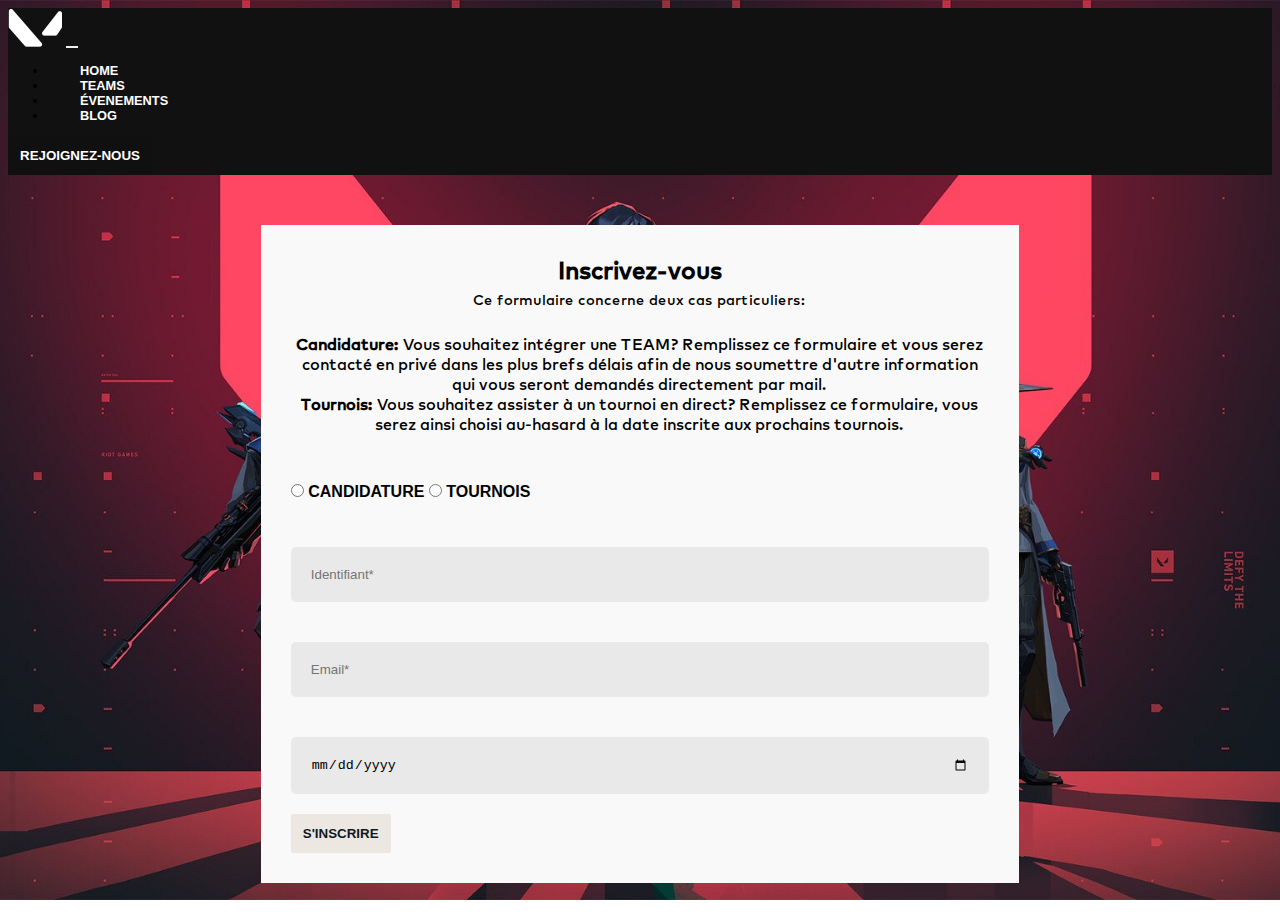
==== register.html @ cdbb24ac "Ajout - Page register.html + Police | Réinisialisation du EVENT | Mini-Refonte du Banner" ====
<!DOCTYPE html>
<html lang="en">

<head>
    <meta charset="UTF-8">
    <meta http-equiv="X-UA-Compatible" content="IE=edge">
    <meta name="viewport" content="width=device-width, initial-scale=1.0">
    <title>WeAreValorant - Inscription</title>
    <!-- css boostrap  -->

    <link href="https://cdn.jsdelivr.net/npm/bootstrap@5.0.2/dist/css/bootstrap.min.css" rel="stylesheet"
        integrity="sha384-EVSTQN3/azprG1Anm3QDgpJLIm9Nao0Yz1ztcQTwFspd3yD65VohhpuuCOmLASjC" crossorigin="anonymous">
    <link rel="stylesheet" href="https://cdn.jsdelivr.net/npm/bootstrap-icons@1.5.0/font/bootstrap-icons.css">
    <!--<link rel="stylesheet" href="assets/css/style.min.css">-->
    <!-- css - global -->
    <link rel="stylesheet" href="assets/css/style.css">
    <!-- css - sections page -->
    <link rel="stylesheet" href="assets/css/navbar.css">
    <link rel="stylesheet" href="assets/css/register.css">

    <!-- css - fonts -->
    <link rel="stylesheet" href="assets/css/fonts.css">
</head>

<body>
    <!-- ################################################################## -->
    <!-- start: NAVBAR -->
    <nav class="navbar navbar-expand-lg navbar-dark bg-111 fixed-top">
        <div class="container">
            <a class="navbar-brand" href="#">
                <svg xmlns="http://www.w3.org/2000/svg" xmlns:xlink="http://www.w3.org/1999/xlink" width="54"
                    height="39" viewBox="0 0 54 39">
                    <image id="icons8-valorant" width="54" height="39"
                        xlink:href="[data-uri]" />
                </svg>
            </a>

            <button class="navbar-toggler" type="button" data-bs-toggle="collapse"
                data-bs-target="#navbarSupportedContent" aria-controls="navbarSupportedContent" aria-expanded="false"
                aria-label="Toggle navigation">
                <span class="navbar-toggler-icon"></span>
            </button>
            <div class="collapse navbar-collapse" id="navbarSupportedContent">
                <ul class="navbar-nav m-auto mb-2 mb-lg-0 text-center">
                    <li class="nav-item">
                        <a class="nav-link active" aria-current="page" href="index.html">Home</a>
                    </li>
                    <li class="nav-item">
                        <a class="nav-link active" aria-current="page" href="index.html#teams">TEAMS</a>
                    </li>
                    <li class="nav-item">
                        <a class="nav-link active" aria-current="page" href="index.html#events">évenements</a>
                    </li>
                    <li class="nav-item">
                        <a class="nav-link active" aria-current="page" href="#">BLOG</a>
                    </li>
                </ul>
                <div class="d-flex">
                    <button class="btn-nav m-auto" type="submit">Rejoignez-nous</button>
                </div>
            </div>
        </div>
    </nav>
    <!-- end: NAVBAR -->
    <!-- ################################################################## -->
    <main>
        <div class="container">
            <div class="row">
                <div class="col-12">
                    <form class="forms-register d-flex flex-column">
                        <div class="text-forms">
                            <h2>Inscrivez-vous</h2>
                            <p>Ce formulaire concerne deux cas particuliers:</p>
                            <ul class="d-flex flex-column flex-md-row">
                                <li class="mt-3">
                                    
                                    <strong>Candidature:</strong> Vous souhaitez intégrer une TEAM? Remplissez ce
                                    formulaire et vous
                                    serez contacté en privé dans les plus brefs délais afin de nous soumettre d'autre
                                    information qui vous seront demandés directement par mail.
                                </li>
                                <li class="mt-3">
                                    <strong>Tournois:</strong> Vous souhaitez assister à un tournoi en direct?
                                    Remplissez ce formulaire, vous serez ainsi choisi au-hasard à la date inscrite aux
                                    prochains tournois.
                                </li>
                            </ul>
                        </div>
                        <div class="d-flex flex-row justify-content-around align-items-center ">
                            <label for="candid">
                                <input type="radio" id="candid" name="e-c" value="Candidature">
                                Candidature
                            </label>
                            <label for="event">
                                <input type="radio" id="event" name="e-c" value="Tournois">
                                Tournois
                            </label>
                        </div>

                        <input type="text" name="id" placeholder="Identifiant*">
                        <input type="email" name="email" placeholder="Email*">
                        <input type="date" name="ddn" placeholder="Date de Naissance*">
                        <div class="d-flex align-items-center justify-content-center">
                            <button type="submit" class="btn-style">S'inscrire</button>
                        </div>
                    </form>
                </div>
            </div>
        </div>
    </main>
</body>
<script src="https://cdn.jsdelivr.net/npm/bootstrap@5.0.2/dist/js/bootstrap.bundle.min.js"></script>

</html>
---- assets/css/style.min.css ----
@import url(https://lolstatic-a.akamaihd.net/webfonts/live/css/valorant/fonts.css);@import url(https://fonts.googleapis.com/css?family=Anton|Black+Han+Sans|Kanit:700|Noto+Sans+HK:900|Noto+Sans+JP:700|Noto+Sans+SC:700|Noto+Sans+TC:700|Oswald:700&display=swap&subset=chinese-hongkong,chinese-simplified,chinese-traditional,cyrillic,japanese,korean,thai,vietnamese);*{cursor:url(../cur/white.cur),auto!important}body{font-family:"DINNextW1G",sans-serif;background-color:#ece7e1;background-image:url(../img/body.png);background-repeat:no-repeat;background-size:cover;background-attachment:fixed}@media(max-width:768px){body{background-image:none!important}.body-bg{background-image:none!important}}.body-bg{background-image:url(../img/test.png);background-repeat:no-repeat;background-size:cover;background-attachment:fixed}.bg-111{background-color:#111}h1 span{font-family:"valorant-font"}a:hover{color:white}button{border:0;cursor:url(../cur/pinckle.cur),auto!important}.f-valo{font-family:"valorant-font"}h1,h2,h3,h4,h5,h6{font-family:"Tungsten-Bold";z-index:2;text-transform:uppercase}.container{border-left:2px solid #969493}.btn-style{font-size:12px;font-weight:800;border-radius:2px;padding:12px;color:#0f1923;text-transform:uppercase;background-color:#ece7e1;width:auto;background-image:linear-gradient(to left,transparent,transparent 50%,#ff4655 50%,#ff4655);background-position:100% 0;background-size:200% 100%;transition:all .25s ease-in}.btn-style:hover{color:white;background-position:0 0}.navbar{padding:0}nav .container{border:0}.navbar-brand span:hover{color:#eee;transition:.4s}.nav-link,.nav-link{transition:.4s;padding:20px 0;border-bottom:2px solid transparent}.nav-link:focus,.nav-link:hover{transition:.4s;border-bottom:2px solid #ff4655;color:white}.nav-item a{font-weight:800;font-size:12px;color:white;text-transform:uppercase}.btn-nav{font-size:12px;font-weight:800;border-radius:2px;padding:12px;color:white;text-transform:uppercase;background-color:#1111;width:auto;background-image:linear-gradient(to left,transparent,transparent 50%,#ff4655 50%,#ff4655);background-position:100% 0;background-size:200% 100%;transition:all .25s ease-in}.btn-nav:hover{color:white;background-position:0 0}@media(min-width:992px){.navbar-expand-lg .navbar-nav .nav-link{padding-right:2rem;padding-left:2rem}}@media(max-width:992px){.navbar{padding:.5rem}.nav-link:focus,.nav-link:hover{border-color:transparent;color:#e2e2e2}}.navbar-toggler:focus{box-shadow:none}@media(orientation:landscape){.bg-banner{font-size:.9em;background:url(../img/bg-banner-mobile.jpeg) no-repeat center center!important;background-size:cover!important}.text-content{padding-top:50px}}@media(min-width:992px){.bg-banner{font-size:1.2em}}.bg-banner{padding:0;background:url(../img/valorant1.png) no-repeat center center!important;min-height:100vh;background-size:cover;display:flex;justify-content:center;align-items:center;overflow:hidden}.text-content{display:flex;flex-direction:column;align-items:center;text-align:center;z-index:1;position:relative}.text-content h1{font-size:2.2em!important}.text-content p{font-size:.8em}.welcome{font-size:10px;font-weight:800;border-radius:2px;padding:10px;color:white;text-transform:uppercase;background-color:#ff4655;width:auto}.bg-banner .text-content h1::before{content:"Nous sommes valorant";font-family:"valorant-font";z-index:-1!important;font-size:6em;top:-100px;right:0;bottom:10px;position:absolute;line-height:.8em;opacity:.09}.content-banner .text-content h1{color:white;font-family:"Anton";font-size:3.5em}.content-banner .text-content p{color:#fff}.phoenix{margin-top:15%;transition:.9s ease-out}.phoenix:hover{transform:rotate(4deg);transform:rotate(4deg);-moz-transform:rotate(4deg);-webkit-transform:rotate(4deg);-ms-transform:rotate(4deg);-o-transform:rotate(4deg)}@media(max-width:1400px){.phoenix img{width:500px}}.z-1{z-index:1}.z--1{z-index:0}@media(min-width:992px){.mt-lg-20{margin-top:20%}}.teams{overflow:hidden;min-height:50vh}.card-teams{position:relative;transition:.5s}.title-teams{color:#0f1923;text-shadow:-10px 3px 0 #fff;transition:1.9s;text-align:center;font-size:6.5em}.title-teams:hover{text-shadow:10px 5px 0 #fff}.cards{box-shadow:0 4px 4px rgba(0,0,0,0.25);max-width:290px;width:17em;height:451.09px;margin-bottom:30px;transition:.5s}.cards:hover{width:17.5em;transform:scale(1.1);-moz-transform:scale(1.1);-webkit-transform:scale(1.1);-ms-transform:scale(1.1);-o-transform:scale(1.1)}.astra{background:url(../img/teams/astra.png) center center;background-size:cover}.viper{background:url(../img/teams/viper.png) center center;background-size:cover}.killjoy{background:url(../img/teams/killjoy.png) center center;background-size:cover}.content-teams{width:150px;padding:10px;text-align:center;font-family:"valorant-font";position:absolute;bottom:0;text-shadow:0 4px 4px rgba(0,0,0,0.842)}.astra-text{background:#571acb}.viper-text{background:#1b8d41}.killjoy-text{background:#fadc33}.events{background-color:#ff4655;min-height:40vh;width:100%;overflow:hidden;display:flex;flex-direction:column;justify-content:space-around;align-items:center}.h1-events{font-size:4.5em;color:white}@media(max-width:576px){.events{min-height:100vh}}.content-events{width:auto;color:white;font-size:.8em;text-align:center}.content-events h1{font-size:4.6em}.events button{width:auto}.modal-content{background-color:#0f1923;color:white;font-weight:400;border-radius:0;text-align:center}.modal-header{border-bottom:3px solid #ff4656}.modal-footer{border-top:3px solid #ff4656}.events img{width:450px;border-radius:10px;box-shadow:1px 0 1px black;box-shadow:0 0 9px 0 #221e27;transition:.8s}.events img:hover{box-shadow:4px 5px 9px 0 #221e27;transform:rotateZ(3deg);transition:.8s}.modal-body ul{list-style-type:disc;text-align:left;font-size:.8em}.modal-body ul li{font-weight:bold}.modal-body p{font-size:.8em}.modal-footer button{background-color:#ff4655;border:0;border-radius:0;color:#0f1923;font-family:"Tungsten-Bold";letter-spacing:.07em;text-transform:uppercase}.modal-footer button:hover{background-color:#ff4655;border:0;border-radius:0;color:white;font-family:"Tungsten-Bold";letter-spacing:.07em;text-transform:uppercase}@media(min-width:768px){.carousel-inner{float:left;text-align:left}}
---- assets/css/style.css ----
@import url(https://lolstatic-a.akamaihd.net/webfonts/live/css/valorant/fonts.css);
@import url(https://fonts.googleapis.com/css?family=Anton|Black+Han+Sans|Kanit:700|Noto+Sans+HK:900|Noto+Sans+JP:700|Noto+Sans+SC:700|Noto+Sans+TC:700|Oswald:700&display=swap&subset=chinese-hongkong,chinese-simplified,chinese-traditional,cyrillic,japanese,korean,thai,vietnamese);

* { 
    box-sizing: border-box;
cursor: url(../cur/white.cur), auto  !important;   
} 

body {
    font-family: "DINNextW1G", sans-serif;
    background-color: #ece7e1;
    background-image: url(../img/body.png);
    background-repeat: no-repeat;
    background-size: cover;
    background-attachment: fixed;
}

a {
    text-decoration: none;
    color: #fff;
}
a:hover {
    color: #f3f3f3;
}

button {
    border: 0;
    cursor: url(../cur/pinckle.cur), auto !important;   
}

/* font-valorant */


/* ########################################################## */
/* ########################################################## */

h1 span {
    font-family: "valorant-font";
}

h1, h2, h3, h4, h5, h6 {
    font-family: "Tungsten-Bold";
    text-transform: uppercase;
    margin: 0;
}

/* ########################################################## */
/* ########################################################## */

.f-valo {
    font-family: "valorant-font";
}

.bg-111 {
    background-color: #111;
}

.bg-opacity {
    background: rgba(2, 2, 2, 0.473);
    height: 100%;
}


.container {
    border-left: 2px solid #969493;
}

.btn-style {
        font-weight: 800;
        border-radius: 2px;
        padding: 12px;
        color: #0f1923;
        text-transform: uppercase;
        background-color: #ece7e1;
        width: auto;
        background-image: linear-gradient(to left,transparent,transparent 50%,rgb(255, 70, 85) 50%,rgb(255, 70, 85));
        background-position: 100% 0;
        background-size: 200% 100%;
        transition: all .25s ease-in;
    
    }
    
    .btn-style:hover {
        color: white;
        background-position: 0;
    }


/* ########################################################## */
/* ########################################################## */

/* 

    .footer {
        height: 70vh;
    }
    
    
    

 
    .content-footer h1 {
        font-family: "valorant-font";
    }
    
    .content-footer p {
    }
    
    .content-footer ul {
        list-style: none;
        margin: 0;
        padding: 0;
    }
    
    .content-footer ul i {
        color: white;
        background: #212121;
        padding: 10px;
        border-radius: 50%;
    }
    
     */

     video {
        max-width: 100%;
        position: absolute;
        top: 50%;
        left: 50%;
        transform: translate(-50%, -50%);
        z-index: 1;
     }


     .bg-partner {
        background: url(../img/fracture1.webp) no-repeat center center ;
        background-size: cover;
        background-attachment: fixed;
        color: white;
        height: 50vh;
    
    }

.point {
    background: url(../img/point.png)repeat 0px 0px;
    background-size: 3px 3px;
    opacity: 1;
    height: 100%;
}
---- assets/css/navbar.css ----
/* NAVBAR */

.navbar {
    padding: 0;
    position: sticky;
    font-size: 0.8em;
}

nav .container {
    border: 0;
}

.navbar-brand span:hover {
    color: rgb(238, 238, 238);
    transition: 0.4s;

}

.nav-link, .nav-link {
    transition: 0.4s;
    padding: 20px 0px ;
    border-bottom: 2px solid transparent;
} 

.nav-link:focus, .nav-link:hover {
    transition: 0.4s;
    border-bottom: 2px solid #ff4655;
    color: white
} 

.nav-item a {
    font-weight: 800;
    color: white;
    text-transform: uppercase;
}


.btn-nav {
    font-weight: 800;
    border-radius: 2px;
    padding: 12px;
    color: white;
    text-transform: uppercase;
    background-color: #1111;
    width: auto;
    background-image: linear-gradient(to left,transparent,transparent 50%,rgb(255, 70, 85) 50%,rgb(255, 70, 85));
    background-position: 100% 0;
    background-size: 200% 100%;
    transition: all .25s ease-in;

}

.btn-nav:hover {
    color: white;
    background-position: 0;
}

@media (min-width: 992px) {
    .navbar-expand-lg .navbar-nav .nav-link {
        padding-right: 2rem;
        padding-left: 2rem;
    }
}

@media (max-width: 992px) {
    .navbar {
        padding: .5rem;
    }
    .nav-link:focus, .nav-link:hover {
        border-color: transparent;
        color: rgb(226, 226, 226);
    } 
}

.navbar-toggler:focus {
    box-shadow: none;
}



/* NAVBAR */
---- assets/css/register.css ----
body {
    background: url(../img/bg-register.jpg) center center;
    background-repeat: no-repeat;
    background-size: cover;
    background-attachment: fixed;
    height: 100vh;
}
.container {
    border: 0
}
main {
    margin: 50px 0px;
    display: flex; 
    justify-content: center;
    align-items: center;
}
.forms-register {
    width: 100%;
    height: 100%;
    background: #f9f9f9;
    padding: 30px;

}
@media screen and (min-width: 768px) {
    .forms-register {
        width: 75%;
        margin: auto;
    }
}

@media screen and (min-width: 1024px) {
    .forms-register {
        width: 60%;
    }
}

@media screen and (min-width: 1440px) {
    .forms-register {
        width: 45%;
    }
}
.text-forms {
    text-align: center;
    font-family: 'FF Mark', sans-serif !important;
}

.text-forms h2 {
    font-family: 'FF Mark', sans-serif !important;
    font-weight: 600;
    text-transform: none;

}

.text-forms p {
    padding: 5px 0px;
    font-size: 0.9em;
    margin: auto;
}
.forms-register ul {
    margin: 20px 0 ;
    padding: 0;
}
.forms-register ul li {
    list-style: none;
}
.forms-register input[type="radio"] {
    margin: 30px 0px;
}
.forms-register label {
    text-transform: uppercase;
    font-weight: 800;
}

.forms-register input[type="text"],
.forms-register input[type="email"],
.forms-register input[type="date"] {
    padding: 20px;
    border-radius: 5px;
    border: 0;
    background: rgba(95, 95, 95, 0.1);
    margin: 20PX auto;
    width: 100%;
}
.forms-register input:chec
.forms-register input::placeholder {
    font-weight: 800;
}

form .btn-style {
    min-width: 90px;
}

form button {
    display: flex;
    align-items: center;
}
---- assets/css/fonts.css ----
/* Font Valorant - TITLE */
@import url(https://lolstatic-a.akamaihd.net/webfonts/live/css/valorant/fonts.css);
@font-face {
    font-family: "valorant-font";
    src: url(../fonts/Valorant\ Font.ttf);
}

/* Font valorant */

@font-face {
  font-family: "DIN";
    src: url("0201813274259c3d4f78760d19270bab.eot"); /* IE9*/
    src: url("0201813274259c3d4f78760d19270bab.eot?#iefix") format("embedded-opentype"), /* IE6-IE8 */
    url("0201813274259c3d4f78760d19270bab.woff2") format("woff2"), /* chrome、firefox */
    url("0201813274259c3d4f78760d19270bab.woff") format("woff"), /* chrome、firefox */
    url("0201813274259c3d4f78760d19270bab.ttf") format("truetype"), /* chrome、firefox、opera、Safari, Android, iOS 4.2+*/
    url("0201813274259c3d4f78760d19270bab.svg#DIN Next LT W04 Medium") format("svg"); /* iOS 4.1- */
  }



@font-face {
    font-family: 'FF Mark';
    src: local('FF Mark Medium'), local('FF-Mark-Medium'),
        url('../fonts/Mark-Medium.woff2') format('woff2'),
        url('../fonts/Mark-Medium.woff') format('woff'),
        url('../fonts/Mark-Medium.ttf') format('truetype');
    font-weight: 500;
    font-style: normal;
  }

  /* @font-face {
    font-family: "Tungsten-Bold";
    src: url("../../fonts/tungsten/Tungsten-Bold_Web.woff2") format("woff2"), url("../../fonts/tungsten") format("woff"); }
  
  @font-face {
    font-family: "DINNextW05-Bold";
    src: url("../../fonts/dinnext/f855f545-9ff1-433c-912f-c58bd2d71d28.woff2") format("woff2"), url("../../fonts/dinnext/8a078fb7-2865-4534-a436-3c2a87c69d57.woff") format("woff"); }
  
  @font-face {
    font-family: "DINNextW05-Medium";
    src: url("../../fonts/dinnext/a077222b-f869-4748-8eda-79372b7c40a1.woff2") format("woff2"), url("../../fonts/dinnext/0297a959-5296-4f45-9729-78daf65d9e43.woff") format("woff"); }
  
  @font-face {
    font-family: "DINNextW1G";
    src: url("../../fonts/dinnext/DINNextW1G.woff2") format("woff2"), url("../../fonts/dinnext/DINNextW1G.woff") format("woff"); }
  
  @font-face {
    font-family: "DINNextLTPro-Regular";
    src: url("../../fonts/dinnext/DINNextLTPro-Regular.otf") format("opentype"), url("../../fonts/dinnext/DINNextLTPro-Regular.ttf") format("truetype"); }
  
  @font-face {
    font-family: "DINNextLTPro-Medium";
    src: url("../../fonts/dinnext/DINNextLTPro-Medium.otf") format("opentype"), url("../../fonts/dinnext/DINNextLTPro-Medium.ttf") format("truetype"); }
  
  @font-face {
    font-family: "Roboto";
    src: url("../../fonts/roboto/Roboto-Regular.eot");
    /* IE9 Compat Modes */
    /*src: url("../../fonts/roboto/Roboto-Regular.eot?#iefix") format("embedded-opentype"), url("../../fonts/roboto/Roboto-Regular.otf") format("opentype"), url("../../fonts/roboto/Roboto-Regular.svg") format("svg"), url("../../fonts/roboto/Roboto-Regular.ttf") format("truetype"), url("../../fonts/roboto/Roboto-Regular.woff") format("woff"), url("../../fonts/roboto/Roboto-Regular.woff2") format("woff2");
    font-weight: normal;
    font-style: normal; }
  
  @font-face {
    font-family: "RobotoCondensed";
    src: url("../../fonts/roboto/RobotoCondensed-Regular.ttf#eot") format("truetype");
    /* IE9 Compat Modes */
    /*font-weight: normal;
    font-style: normal; }
  
  @font-face {
    font-family: "RobotoCondensed-Regular";
    src: url("../../fonts/roboto/RobotoCondensed-Regular.ttf#eot") format("truetype");
    /* IE9 Compat Modes }*/ 
  
 /* @font-face {
    font-family: "RobotoCondensed";
    src: url("../../fonts/roboto/RobotoCondensed-Italic.ttf#eot") format("truetype");
    /* IE9 Compat Modes */
   /* font-weight: normal;
    font-style: italic; }
  
  /*@font-face {
    font-family: "RobotoCondensed";
    src: url("../../fonts/roboto/RobotoCondensed-Bold.ttf#eot") format("truetype");
    /* IE9 Compat Modes */
    /*font-weight: bold;
    font-style: normal; }
  
  @font-face {
    font-family: "RobotoCondensed-Bold";
    src: url("../../fonts/roboto/RobotoCondensed-Bold.ttf#eot") format("truetype");
    /* IE9 Compat Modes  }*/
  
 /* @font-face {
    font-family: "RobotoCondensed";
    src: url("../../fonts/roboto/RobotoCondensed-BoldItalic.ttf#eot") format("truetype");
    /* IE9 Compat Modes */
   /* font-weight: bold;
    font-style: italic; }
  
  @font-face {
    font-family: "RobotoCondensed";
    src: url("../../fonts/roboto/RobotoCondensed-LightItalic.ttf#eot") format("truetype");
    /* IE9 Compat Modes */
  /*  font-weight: lighter;
    font-style: italic; }
  
  @font-face {
    font-family: "RobotoCondensed";
    src: url("../../fonts/roboto/RobotoCondensed-Light.ttf#eot") format("truetype");
    /* IE9 Compat Modes */
  /*  font-weight: lighter;
    font-style: normal; }
  
  @font-face {
    font-family: "Anton";
    src: url("../../fonts/anton/Anton-Regular.eot");
    /* IE9 Compat Modes */
   /* src: url("../../fonts/anton/Anton-Regular.eot?#iefix") format("embedded-opentype"), url("../../fonts/anton/Anton-Regular.otf") format("opentype"), url("../../fonts/anton/Anton-Regular.svg") format("svg"), url("../../fonts/anton/Anton-Regular.ttf") format("truetype"), url("../../fonts/anton/Anton-Regular.woff") format("woff"), url("../../fonts/anton/Anton-Regular.woff2") format("woff2");
    font-weight: normal;
    font-style: normal; }
  
  @font-face {
    font-family: "GEModernBold";
    src: url("../../fonts/48ge/48-GE-Modern-Bold.eot");
    /* IE9 Compat Modes */
   /* src: url("../../fonts/48ge/48-GE-Modern-Bold.eot?#iefix") format("embedded-opentype"), url("../../fonts/48ge/48-GE-Modern-Bold.otf") format("opentype"), url("../../fonts/48ge/48-GE-Modern-Bold.svg") format("svg"), url("../../fonts/48ge/48-GE-Modern-Bold.ttf") format("truetype"), url("../../fonts/48ge/48-GE-Modern-Bold.woff") format("woff"), url("../../fonts/48ge/48-GE-Modern-Bold.woff2") format("woff2");
    /* Modern Browsers */
  /*  font-weight: normal;
    font-style: normal; }
  
  @font-face {
    font-family: "HelveticaNeueLTArabic-Roman";
    src: url("../../fonts/helveticaneue/HelveticaNeueLTArabic55Roman.eot");
    /* IE9 Compat Modes */
  /*  src: url("../../fonts/helveticaneue/HelveticaNeueLTArabic55Roman.eot?#iefix") format("embedded-opentype"), url("../../fonts/helveticaneue/HelveticaNeueLTArabic55Roman.otf") format("opentype"), url("../../fonts/helveticaneue/HelveticaNeueLTArabic55Roman.svg") format("svg"), url("../../fonts/helveticaneue/HelveticaNeueLTArabic55Roman.ttf") format("truetype"), url("../../fonts/helveticaneue/HelveticaNeueLTArabic55Roman.woff") format("woff"), url("../../fonts/helveticaneue/HelveticaNeueLTArabic55Roman.woff2") format("woff2");
    /* Modern Browsers */
  /*  font-weight: normal;
    font-style: normal; }
  
  @font-face {
    font-family: "HelveticaNeueLTWArabic-Bold";
    src: url("../../fonts/helveticaneue/HelveticaNeueLTArabic75Bold.eot");
    /* IE9 Compat Modes */
  /* src: url("../../fonts/helveticaneue/HelveticaNeueLTArabic75Bold.eot?#iefix") format("embedded-opentype"), url("../../fonts/helveticaneue/HelveticaNeueLTArabic75Bold.otf") format("opentype"), url("../../fonts/helveticaneue/HelveticaNeueLTArabic75Bold.svg") format("svg"), url("../../fonts/helveticaneue/HelveticaNeueLTArabic75Bold.ttf") format("truetype"), url("../../fonts/helveticaneue/HelveticaNeueLTArabic75Bold.woff") format("woff"), url("../../fonts/helveticaneue/HelveticaNeueLTArabic75Bold.woff2") format("woff2");
    /* Modern Browsers */
   /* font-weight: normal;
  /*  font-style: normal; } */
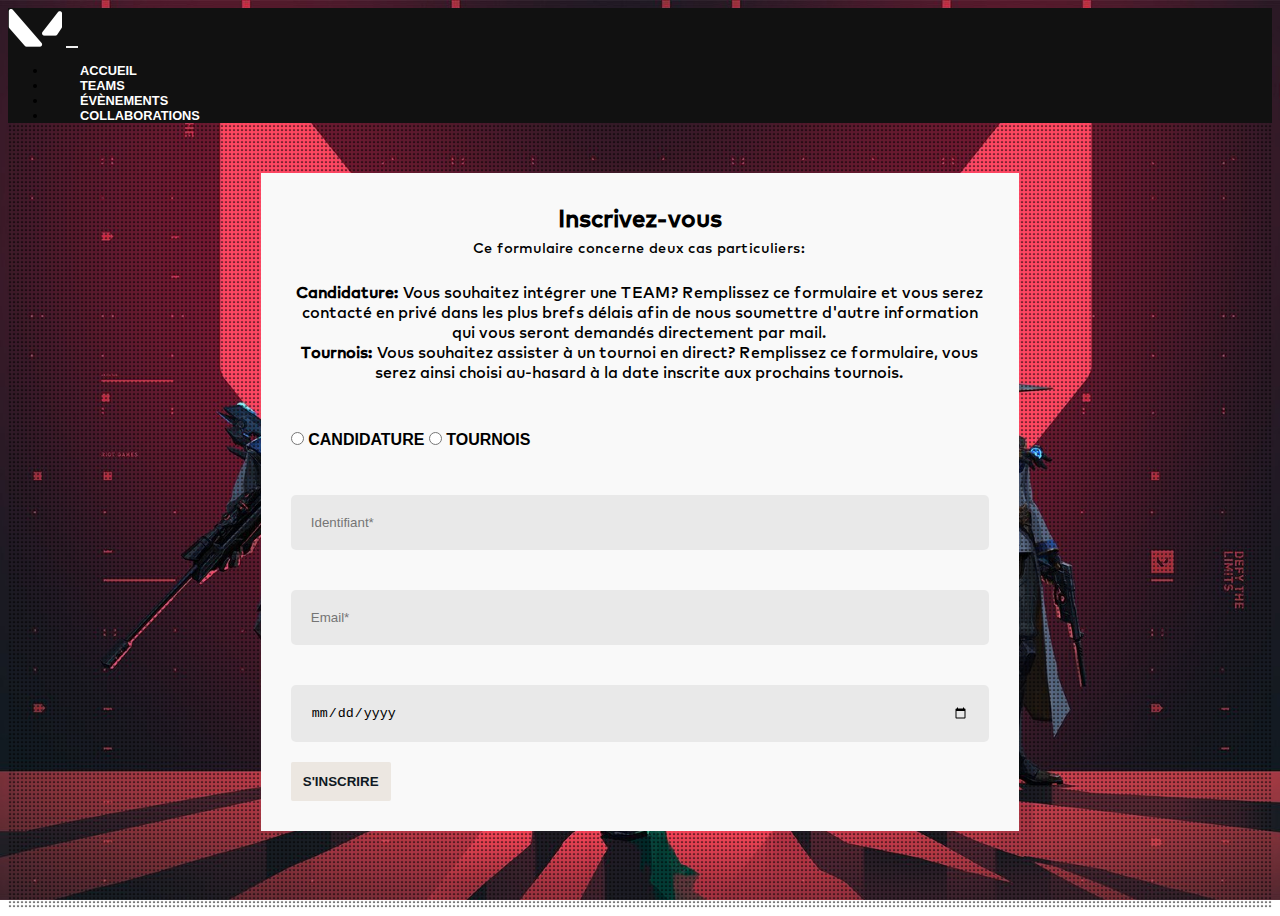
==== commit 2ed5ebe3: "Refonte des Media Queris / Changement de Section - EVENT / Restructuration du CSS" ====
--- a/register.html
+++ b/register.html
@@ -23,91 +23,91 @@
 </head>
 
 <body>
-    <!-- ################################################################## -->
-    <!-- start: NAVBAR -->
-    <nav class="navbar navbar-expand-lg navbar-dark bg-111 fixed-top">
-        <div class="container">
-            <a class="navbar-brand" href="#">
-                <svg xmlns="http://www.w3.org/2000/svg" xmlns:xlink="http://www.w3.org/1999/xlink" width="54"
-                    height="39" viewBox="0 0 54 39">
-                    <image id="icons8-valorant" width="54" height="39"
-                        xlink:href="[data-uri]" />
+    <div class="point">
+        <!-- ################################################################## -->
+        <!-- start: NAVBAR -->
+        <nav class="navbar navbar-expand-lg navbar-dark bg-111 fixed-top">
+            <div class="container">
+              <a class="navbar-brand" href="#">
+                <svg xmlns="http://www.w3.org/2000/svg" xmlns:xlink="http://www.w3.org/1999/xlink" width="54" height="39"
+                  viewBox="0 0 54 39">
+                  <image id="icons8-valorant" width="54" height="39"
+                    xlink:href="[data-uri]" />
                 </svg>
-            </a>
+              </a>
+        
+              <button class="navbar-toggler" type="button" data-bs-toggle="collapse" data-bs-target="#navbarSupportedContent"
+                aria-controls="navbarSupportedContent" aria-expanded="false" aria-label="Toggle navigation">
+                <span class="navbar-toggler-icon"></span>
+              </button>
+              <div class="collapse navbar-collapse" id="navbarSupportedContent">
+                <ul class="navbar-nav m-auto mb-2 mb-lg-0 text-center">
+                  <li class="nav-item">
+                    <a class="nav-link active" aria-current="page" href="index.html#banner">Accueil</a>
+                  </li>
+                  <li class="nav-item">
+                    <a class="nav-link active" aria-current="page" href="index.html#teams">TEAMS</a>
+                  </li>
+                  <li class="nav-item">
+                    <a class="nav-link active" aria-current="page" href="index.html#events">évènements</a>
+                  </li>
+                  <li class="nav-item">
+                    <a class="nav-link active" aria-current="page" href="#">Collaborations</a>
+                  </li>
+                </ul>
+              </div>
+            </div>
+          </nav>
+        <!-- end: NAVBAR -->
+        <!-- ################################################################## -->
+        <main>
+            <div class="container">
+                <div class="row">
+                    <div class="col-12">
+                        <form class="forms-register d-flex flex-column">
+                            <div class="text-forms">
+                                <h2>Inscrivez-vous</h2>
+                                <p>Ce formulaire concerne deux cas particuliers:</p>
+                                <ul class="d-flex flex-column flex-md-row">
+                                    <li class="mt-3">
 
-            <button class="navbar-toggler" type="button" data-bs-toggle="collapse"
-                data-bs-target="#navbarSupportedContent" aria-controls="navbarSupportedContent" aria-expanded="false"
-                aria-label="Toggle navigation">
-                <span class="navbar-toggler-icon"></span>
-            </button>
-            <div class="collapse navbar-collapse" id="navbarSupportedContent">
-                <ul class="navbar-nav m-auto mb-2 mb-lg-0 text-center">
-                    <li class="nav-item">
-                        <a class="nav-link active" aria-current="page" href="index.html">Home</a>
-                    </li>
-                    <li class="nav-item">
-                        <a class="nav-link active" aria-current="page" href="index.html#teams">TEAMS</a>
-                    </li>
-                    <li class="nav-item">
-                        <a class="nav-link active" aria-current="page" href="index.html#events">évenements</a>
-                    </li>
-                    <li class="nav-item">
-                        <a class="nav-link active" aria-current="page" href="#">BLOG</a>
-                    </li>
-                </ul>
-                <div class="d-flex">
-                    <button class="btn-nav m-auto" type="submit">Rejoignez-nous</button>
+                                        <strong>Candidature:</strong> Vous souhaitez intégrer une TEAM? Remplissez ce
+                                        formulaire et vous
+                                        serez contacté en privé dans les plus brefs délais afin de nous soumettre
+                                        d'autre
+                                        information qui vous seront demandés directement par mail.
+                                    </li>
+                                    <li class="mt-3">
+                                        <strong>Tournois:</strong> Vous souhaitez assister à un tournoi en direct?
+                                        Remplissez ce formulaire, vous serez ainsi choisi au-hasard à la date inscrite
+                                        aux
+                                        prochains tournois.
+                                    </li>
+                                </ul>
+                            </div>
+                            <div class="d-flex flex-row justify-content-around align-items-center ">
+                                <label for="candid">
+                                    <input type="radio" id="candid" name="e-c" value="Candidature">
+                                    Candidature
+                                </label>
+                                <label for="event">
+                                    <input type="radio" id="event" name="e-c" value="Tournois">
+                                    Tournois
+                                </label>
+                            </div>
+
+                            <input type="text" name="id" placeholder="Identifiant*">
+                            <input type="email" name="email" placeholder="Email*">
+                            <input type="date" name="ddn" placeholder="Date de Naissance*">
+                            <div class="d-flex align-items-center justify-content-center">
+                                <button type="submit" class="btn-style">S'inscrire</button>
+                            </div>
+                        </form>
+                    </div>
                 </div>
             </div>
-        </div>
-    </nav>
-    <!-- end: NAVBAR -->
-    <!-- ################################################################## -->
-    <main>
-        <div class="container">
-            <div class="row">
-                <div class="col-12">
-                    <form class="forms-register d-flex flex-column">
-                        <div class="text-forms">
-                            <h2>Inscrivez-vous</h2>
-                            <p>Ce formulaire concerne deux cas particuliers:</p>
-                            <ul class="d-flex flex-column flex-md-row">
-                                <li class="mt-3">
-                                    
-                                    <strong>Candidature:</strong> Vous souhaitez intégrer une TEAM? Remplissez ce
-                                    formulaire et vous
-                                    serez contacté en privé dans les plus brefs délais afin de nous soumettre d'autre
-                                    information qui vous seront demandés directement par mail.
-                                </li>
-                                <li class="mt-3">
-                                    <strong>Tournois:</strong> Vous souhaitez assister à un tournoi en direct?
-                                    Remplissez ce formulaire, vous serez ainsi choisi au-hasard à la date inscrite aux
-                                    prochains tournois.
-                                </li>
-                            </ul>
-                        </div>
-                        <div class="d-flex flex-row justify-content-around align-items-center ">
-                            <label for="candid">
-                                <input type="radio" id="candid" name="e-c" value="Candidature">
-                                Candidature
-                            </label>
-                            <label for="event">
-                                <input type="radio" id="event" name="e-c" value="Tournois">
-                                Tournois
-                            </label>
-                        </div>
-
-                        <input type="text" name="id" placeholder="Identifiant*">
-                        <input type="email" name="email" placeholder="Email*">
-                        <input type="date" name="ddn" placeholder="Date de Naissance*">
-                        <div class="d-flex align-items-center justify-content-center">
-                            <button type="submit" class="btn-style">S'inscrire</button>
-                        </div>
-                    </form>
-                </div>
-            </div>
-        </div>
-    </main>
+        </main>
+    </div>
 </body>
 <script src="https://cdn.jsdelivr.net/npm/bootstrap@5.0.2/dist/js/bootstrap.bundle.min.js"></script>
 
--- a/assets/css/style.css
+++ b/assets/css/style.css
@@ -1,6 +1,32 @@
 @import url(https://lolstatic-a.akamaihd.net/webfonts/live/css/valorant/fonts.css);
 @import url(https://fonts.googleapis.com/css?family=Anton|Black+Han+Sans|Kanit:700|Noto+Sans+HK:900|Noto+Sans+JP:700|Noto+Sans+SC:700|Noto+Sans+TC:700|Oswald:700&display=swap&subset=chinese-hongkong,chinese-simplified,chinese-traditional,cyrillic,japanese,korean,thai,vietnamese);
+::selection {
+    background: rgb(255, 70, 85) 50%;
+}
 
+::-webkit-scrollbar {
+    width: 10px;
+    background: #111; 
+
+  }
+  
+  /* Track */
+  ::-webkit-scrollbar-track {
+    background: transparent;
+
+
+  }
+   
+  /* Handle */
+  ::-webkit-scrollbar-thumb {
+    background: white; 
+
+  }
+  
+  /* Handle on hover */
+  ::-webkit-scrollbar-thumb:hover {
+    background: rgb(255, 70, 85); 
+  }
 * { 
     box-sizing: border-box;
 cursor: url(../cur/white.cur), auto  !important;   
@@ -15,6 +41,7 @@
     background-attachment: fixed;
 }
 
+
 a {
     text-decoration: none;
     color: #fff;
@@ -28,12 +55,10 @@
     cursor: url(../cur/pinckle.cur), auto !important;   
 }
 
-/* font-valorant */
-
-
-/* ########################################################## */
-/* ########################################################## */
-
+a:hover,
+button:hover {
+    cursor: url(../cur/pinckle.cur), auto  !important;   
+}
 h1 span {
     font-family: "valorant-font";
 }
@@ -51,19 +76,39 @@
     font-family: "valorant-font";
 }
 
+.f-anton {
+    font-family: "Anton";
+}
+
+/* ########################################################## */
+/* ########################################################## */
+
 .bg-111 {
     background-color: #111;
 }
 
+.point {
+    background: url(../img/point.png)repeat 0px 0px;
+    background-size: 4px 4px;
+    opacity: 1;
+    height: 100%;
+}
 .bg-opacity {
     background: rgba(2, 2, 2, 0.473);
     height: 100%;
+    min-height: 100vh;
+    width: 100%;
 }
 
+/* ########################################################## */
+/* ########################################################## */
 
 .container {
     border-left: 2px solid #969493;
 }
+
+/* ########################################################## */
+/* ########################################################## */
 
 .btn-style {
         font-weight: 800;
@@ -85,64 +130,16 @@
         background-position: 0;
     }
 
+    .btn-first {
+        font-weight: 800;
+        border-radius: 2px;
+        padding: 10px;
+        color: white;
+        text-transform: uppercase;
+        background-color: rgb(255, 70, 85);
+        width: auto;
+    }
 
 /* ########################################################## */
 /* ########################################################## */
 
-/* 
-
-    .footer {
-        height: 70vh;
-    }
-    
-    
-    
-
- 
-    .content-footer h1 {
-        font-family: "valorant-font";
-    }
-    
-    .content-footer p {
-    }
-    
-    .content-footer ul {
-        list-style: none;
-        margin: 0;
-        padding: 0;
-    }
-    
-    .content-footer ul i {
-        color: white;
-        background: #212121;
-        padding: 10px;
-        border-radius: 50%;
-    }
-    
-     */
-
-     video {
-        max-width: 100%;
-        position: absolute;
-        top: 50%;
-        left: 50%;
-        transform: translate(-50%, -50%);
-        z-index: 1;
-     }
-
-
-     .bg-partner {
-        background: url(../img/fracture1.webp) no-repeat center center ;
-        background-size: cover;
-        background-attachment: fixed;
-        color: white;
-        height: 50vh;
-    
-    }
-
-.point {
-    background: url(../img/point.png)repeat 0px 0px;
-    background-size: 3px 3px;
-    opacity: 1;
-    height: 100%;
-}